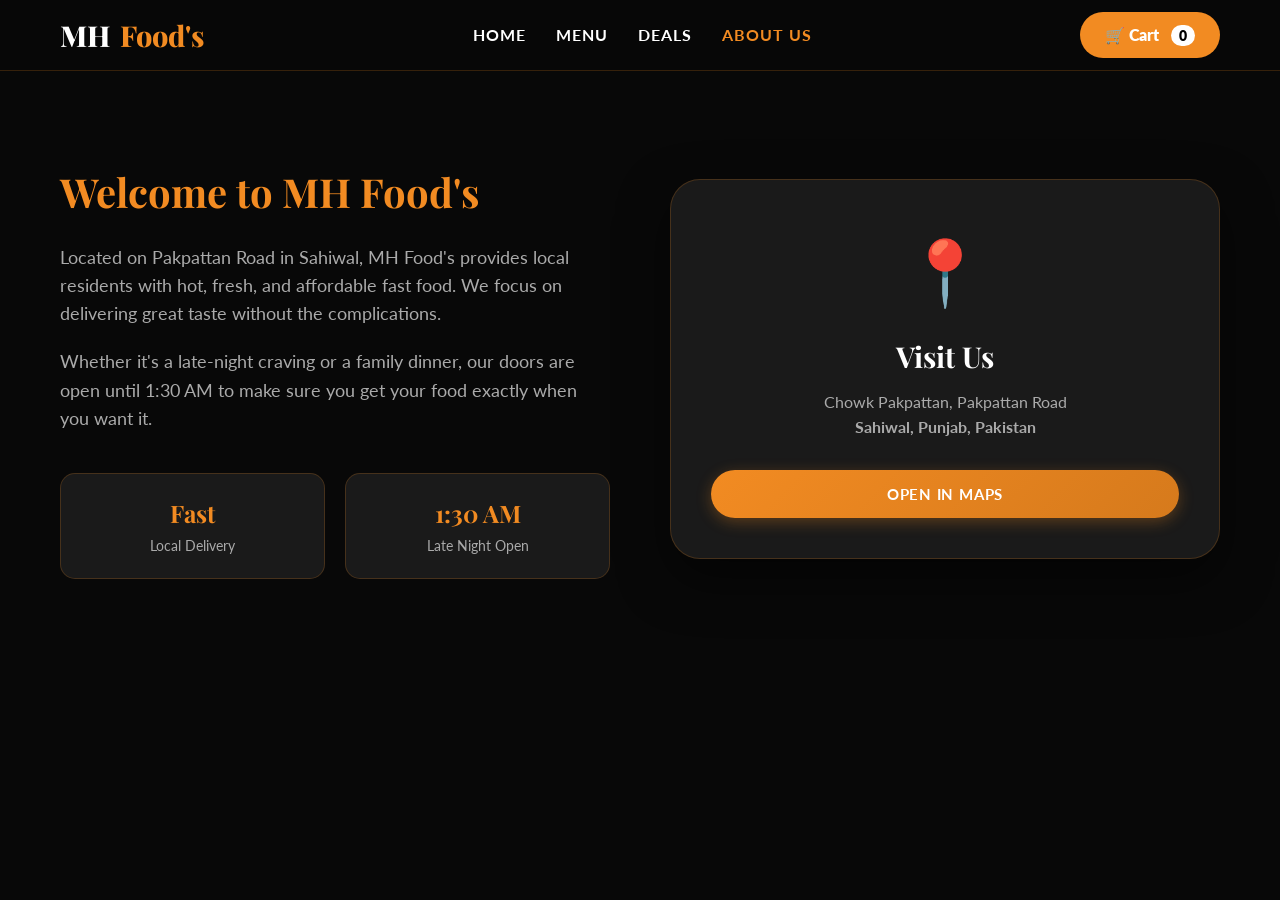
==== mhfood/about.html @ 897f183a "Add files via upload" ====
<!DOCTYPE html>
<html lang="en">
<head>
  <meta charset="UTF-8" />
  <meta name="viewport" content="width=device-width, initial-scale=1.0" />
  <title>About Us | MH Food's</title>
  <link href="https://fonts.googleapis.com/css2?family=Playfair+Display:wght@600;700;800&family=Lato:wght@300;400;700&display=swap" rel="stylesheet" />
  <link rel="stylesheet" href="styles.css" />
</head>
<body>

<!-- GLOBAL HEADER -->
<header class="global-header">
  <div class="container-nav">
    <a href="index.html" class="logo">MH <span>Food's</span></a>
    <nav class="main-nav">
      <ul>
        <li><a href="index.html">Home</a></li>
        <li><a href="menu.html">Menu</a></li>
        <li><a href="deals.html">Deals</a></li>
        <li><a href="about.html" class="active">About Us</a></li>
      </ul>
    </nav>
    <div class="cart-trigger" onclick="toggleCartDrawer()">
      🛒 Cart <span class="cart-badge" id="global-cart-badge">0</span>
    </div>
  </div>
</header>

<main class="section-padding" style="margin-top: 80px;">
  <div class="container">
    <div style="display:grid; grid-template-columns: 1fr 1fr; gap: 60px; align-items: center;" class="anim-fade-up">
      <div>
        <h2 style="font-size:2.5rem; margin-bottom:20px; color:var(--gold);">Welcome to MH Food's</h2>
        <p style="color:var(--text-muted); font-size:1.1rem; margin-bottom:20px;">
          Located on Pakpattan Road in Sahiwal, MH Food's provides local residents with hot, fresh, and affordable fast food. We focus on delivering great taste without the complications.
        </p>
        <p style="color:var(--text-muted); font-size:1.1rem; margin-bottom:40px;">
          Whether it's a late-night craving or a family dinner, our doors are open until 1:30 AM to make sure you get your food exactly when you want it.
        </p>
        <div style="display:flex; gap: 20px;">
          <div style="background:var(--bg-card); padding:20px; border-radius:15px; border:1px solid var(--border); text-align:center; flex:1;">
            <h3 style="color:var(--gold); font-size:1.5rem;">Fast</h3>
            <span style="font-size:0.9rem; color:#aaa;">Local Delivery</span>
          </div>
          <div style="background:var(--bg-card); padding:20px; border-radius:15px; border:1px solid var(--border); text-align:center; flex:1;">
            <h3 style="color:var(--gold); font-size:1.5rem;">1:30 AM</h3>
            <span style="font-size:0.9rem; color:#aaa;">Late Night Open</span>
          </div>
        </div>
      </div>
      <div>
        <div style="background:var(--bg-card); border-radius:30px; padding:40px; text-align:center; box-shadow: 0 20px 50px rgba(0,0,0,0.5); border: 1px solid var(--border);">
          <span style="font-size:4rem; display:block; margin-bottom:10px;">📍</span>
          <h3 style="margin-bottom:10px; font-size:1.8rem;">Visit Us</h3>
          <p style="color:var(--text-muted); margin-bottom:30px;">Chowk Pakpattan, Pakpattan Road<br/><strong>Sahiwal, Punjab, Pakistan</strong></p>
          <a href="https://maps.google.com/?q=MH+Foods+Sahiwal" target="_blank" class="btn btn-primary" style="width:100%;">Open in Maps</a>
        </div>
      </div>
    </div>
  </div>
</main>

<script src="app.js"></script>
</body>
</html>
---- mhfood/styles.css ----
/* ============================================================
   MH Foods — Global Stylesheet
   ============================================================ */
:root {
  --gold: #f28b22;
  --gold-dark: #d67a1c;
  --bg-dark: #080808;
  --bg-section: #121212;
  --bg-card: #1a1a1a;
  --footer-bg: #151515;
  --text-main: #ffffff;
  --text-muted: #aaaaaa;
  --border: rgba(242, 139, 34, 0.2);
  
  --font-display: 'Playfair Display', serif;
  --font-body: 'Lato', sans-serif;
  --ease: cubic-bezier(0.25, 1, 0.5, 1);
}

* { margin: 0; padding: 0; box-sizing: border-box; }
body { background-color: var(--bg-dark); color: var(--text-main); font-family: var(--font-body); line-height: 1.6; overflow-x: hidden; }

h1, h2, h3, h4 { font-family: var(--font-display); font-weight: 700; }
a { color: inherit; text-decoration: none; }
ul { list-style: none; }
button { font-family: inherit; cursor: pointer; border: none; background: none; outline: none; }

.container { width: 100%; max-width: 1200px; margin: 0 auto; padding: 0 20px; }
.text-center { text-align: center; }
.section-padding { padding: 80px 0; }
.section-label { display: block; font-size: 0.85rem; text-transform: uppercase; letter-spacing: 0.25em; color: var(--gold); margin-bottom: 10px; font-weight: 800; }
.gold-divider { width: 60px; height: 3px; background: var(--gold); margin: 20px auto; border-radius: 2px; }

/* Buttons */
.btn { display: inline-flex; align-items: center; justify-content: center; gap: 8px; padding: 12px 32px; border-radius: 50px; font-weight: 700; font-size: 0.95rem; letter-spacing: 0.05em; transition: all 0.3s var(--ease); text-transform: uppercase; }
.btn-primary { background: linear-gradient(135deg, var(--gold), var(--gold-dark)); color: #fff; box-shadow: 0 4px 15px rgba(242, 139, 34, 0.3); }
.btn-primary:hover { transform: translateY(-3px); box-shadow: 0 8px 25px rgba(242, 139, 34, 0.5); }
.btn-outline { border: 2px solid var(--gold); color: var(--gold); }
.btn-outline:hover { background: var(--gold); color: #fff; }
.btn-sm { padding: 8px 20px; font-size: 0.85rem; }

/* Header & Logo */
.global-header { position: fixed; top: 0; left: 0; right: 0; background-color: rgba(8, 8, 8, 0.85); backdrop-filter: blur(15px); padding: 12px 0; z-index: 1000; border-bottom: 1px solid var(--border); }
.global-header .container-nav { display: flex; justify-content: space-between; align-items: center; max-width: 1200px; margin: 0 auto; padding: 0 20px; }
.logo { display: flex; align-items: center; gap: 10px; font-size: 1.8rem; font-weight: 800; color: #fff; font-family: var(--font-display); }
.logo span { color: var(--gold); }
.brand-logo { width: 35px; height: 35px; object-fit: contain; filter: drop-shadow(0 0 8px rgba(242,139,34,0.5)); }

.main-nav ul { display: flex; gap: 30px; }
.main-nav a { font-size: 1rem; font-weight: 700; text-transform: uppercase; letter-spacing: 1px; transition: color 0.3s; }
.main-nav a:hover, .main-nav a.active { color: var(--gold); }
.cart-trigger { background: var(--gold); color: #fff; padding: 10px 25px; border-radius: 30px; font-weight: 800; cursor: pointer; transition: transform 0.3s; }
.cart-trigger:hover { transform: scale(1.05); }
.cart-badge { background: #fff; color: #000; padding: 2px 8px; border-radius: 20px; margin-left: 8px; font-size: 0.9rem; }

/* Inside style.css */
.social-icons a {
    display: inline-block;
    margin: 0 10px;
    font-size: 24px; 
    color: #333;     
    transition: color 0.3s ease;
}

.social-icons a[title="Facebook"]:hover { color: #1877F2; }
.social-icons a[title="Instagram"]:hover { color: #E4405F; }
.social-icons a[title="TikTok"]:hover { color: #000000; }
.social-icons a[title="YouTube"]:hover { color: #FF0000; }

/* Centered Expanding Burger Hero - FIXED Z-INDEX & OVERLAP */
.burger-hero-container { height: 300vh; position: relative; background: var(--bg-dark); }
.sticky-burger-wrapper { position: sticky; top: 0; height: 100vh; display: flex; flex-direction: column; align-items: center; justify-content: center; overflow: hidden; background: radial-gradient(circle at center, #2a2a2a 0%, #080808 70%); }

.sticky-burger-wrapper .hero-content {
  position: relative; 
  z-index: 50; /* Pushed extremely high */
  text-align: center; 
  margin-bottom: 15vh; /* Pushed higher up to prevent overlap */
  transition: opacity 0.2s linear;
  pointer-events: none; /* Allows clicks to pass through if image overlaps */
}
.sticky-burger-wrapper h1 { font-size: clamp(3rem, 7vw, 5rem); margin-bottom: 10px; color: #fff; text-shadow: 0 10px 30px rgba(0,0,0,0.8); }
.sticky-burger-wrapper .hero-sub { font-size: 1.2rem; color: #ccc; }

/* Centered Expanding Burger Hero - TWO FRAME CROSSFADE */
.hero-burger-img {
  position: absolute; top: 55%; left: 50%;
  transform: translate(-50%, -35%) scale(1);
  width: 90vw; max-width: 500px; aspect-ratio: 1/1; /* Keeps it square */
  z-index: 10; 
  will-change: transform; filter: drop-shadow(0 20px 30px rgba(0,0,0,0.9)); 
  pointer-events: none;
}

/* Centered Expanding Burger Hero - TWO FRAME OPTIMIZED */
.hero-burger-img {
  position: absolute; top: 55%; left: 50%;
  transform: translate(-50%, -35%) scale(1);
  width: 90vw; max-width: 500px; aspect-ratio: 1/1; 
  z-index: 10; 
  /* Force GPU Acceleration for smooth scaling */
  will-change: transform; 
  filter: drop-shadow(0 20px 30px rgba(0,0,0,0.9)); 
  pointer-events: none;
}

.hero-burger-img img {
  position: absolute; top: 0; left: 0;
  width: 100%; height: 100%; 
  object-fit: contain; /* Prevents the image from being cut off */
  /* Force GPU Acceleration for smooth fading */
  will-change: opacity; 
}

/* Hide the last frame by default */
#burger-zoom { opacity: 0; }

/* Feature ZigZag Rows */
.feature-row { display: flex; align-items: center; gap: 50px; margin-bottom: 80px; }
.feature-row:nth-child(even) { flex-direction: row-reverse; }
.feature-text { flex: 1; }
.feature-text h2 { color: var(--gold); font-size: 2.2rem; margin-bottom: 15px; }
.feature-text p { color: var(--text-muted); font-size: 1.1rem; margin-bottom: 25px; line-height: 1.7; }
.feature-image { flex: 1; display: flex; justify-content: center; }
.feature-img-circle {
  width: 100%; max-width: 400px; aspect-ratio: 1/1;
  border-radius: 50%; overflow: hidden;
  box-shadow: 0 20px 50px rgba(0,0,0,0.8);
  border: 2px solid #333;
}
.feature-img-circle img { width: 100%; height: 100%; object-fit: cover; }

/* Menu Grid & Cards with Images */
.menu-category-title { grid-column: 1 / -1; font-size: 2rem; color: var(--gold); margin: 40px 0 15px; border-bottom: 1px dashed #333; padding-bottom: 10px;}
.menu-grid { display: grid; grid-template-columns: repeat(auto-fill, minmax(280px, 1fr)); gap: 25px; }

.food-card { background: var(--bg-card); border-radius: 12px; overflow: hidden; border: 1px solid #222; transition: all 0.3s; display: flex; flex-direction: column; }
.food-card:hover { transform: translateY(-5px); border-color: var(--gold); box-shadow: 0 10px 25px rgba(0,0,0,0.5); }
.card-img-wrap { width: 100%; height: 200px; overflow: hidden; border-bottom: 1px solid #222;}
.card-img { width: 100%; height: 100%; object-fit: cover; transition: transform 0.5s; }
.food-card:hover .card-img { transform: scale(1.1); }
.card-content { padding: 20px; display: flex; flex-direction: column; flex: 1; }
.card-title { font-size: 1.25rem; margin-bottom: 15px; color: #fff; }
.card-price { font-size: 1.2rem; font-weight: 800; color: var(--gold); font-family: var(--font-display); }

/* Deal Cards */
.deal-card { background: linear-gradient(145deg, #1a1a1a, #111); border: 1px solid var(--gold); border-radius: 15px; overflow: hidden; text-align: center; display: flex; flex-direction: column; }
.deal-card .card-content { padding: 25px; }
.deal-card h3 { color: var(--gold); font-size: 1.5rem; margin-bottom: 15px;}
.deal-card ul { color: #ccc; margin-bottom: 20px; font-size: 0.95rem; text-align: left; list-style: circle inside;}

/* Global Footer & Cart (Kept exactly same) */
.global-footer { background-color: var(--footer-bg); color: #fff; border-top: 1px solid #333; }
.footer-top { max-width: 1200px; margin: 0 auto; padding: 80px 20px 40px; display: grid; grid-template-columns: 2fr 1.5fr 1.5fr; gap: 40px; }
.footer-logo-title { font-family: var(--font-display); font-size: 2rem; margin-bottom: 15px; color: var(--gold); display:flex; align-items:center; }
.about-col p { color: var(--text-muted); font-size: 0.95rem; line-height: 1.6; margin-bottom: 25px; max-width: 90%; }
.social-icons a { display: inline-flex; align-items: center; justify-content: center; width: 45px; height: 45px; background: #222; color: #fff; border-radius: 50%; margin-right: 10px; text-decoration: none; font-size: 0.9rem; font-weight: bold; transition: all 0.3s; border: 1px solid #444; }
.social-icons a:hover { background: var(--gold); border-color: var(--gold); transform: translateY(-3px); color:#000; }
.footer-col h4 { font-family: var(--font-display); font-size: 1.3rem; margin-bottom: 25px; color: #fff; }
.footer-col ul li, .contact-list li { margin-bottom: 15px; color: var(--text-muted); font-size: 0.95rem; }
.footer-col ul a { color: var(--text-muted); transition: color 0.3s; display: inline-block; }
.footer-col ul a:hover { color: var(--gold); transform: translateX(5px); }
.footer-bottom { background: #0a0a0a; padding: 25px 0; border-top: 1px solid #222; }
.fb-inner { max-width: 1200px; margin: 0 auto; padding: 0 20px; display: flex; justify-content: space-between; align-items: center; color: var(--text-muted); }
.payment-methods { display: flex; gap: 8px; flex-wrap: wrap; }
.payment-methods span { background: #1a1a1a; color: #ccc; padding: 6px 12px; border-radius: 4px; font-size: 0.8rem; font-weight: bold; border: 1px solid #333; }

.cart-overlay { position: fixed; inset: 0; background: rgba(0,0,0,0.8); z-index: 2000; opacity: 0; pointer-events: none; transition: opacity 0.4s; }
.cart-overlay.open { opacity: 1; pointer-events: auto; }
.cart-drawer { position: fixed; top: 0; bottom: 0; right: 0; width: 100%; max-width: 400px; background: var(--bg-card); z-index: 2001; transform: translateX(100%); transition: transform 0.4s var(--ease); display: flex; flex-direction: column; border-left: 2px solid var(--gold); }
.cart-drawer.open { transform: translateX(0); }
.cart-header, .cart-footer { padding: 20px; background: #111; }
.cart-header { display: flex; justify-content: space-between; align-items: center; border-bottom: 1px solid #222; }
.cart-header h2 { color: var(--gold); font-size: 1.4rem; }
.close-cart { font-size: 2rem; cursor: pointer; color: #888; transition: color 0.3s; }
.close-cart:hover { color: #fff; }
.cart-body { flex: 1; overflow-y: auto; padding: 20px; display: flex; flex-direction: column; gap: 15px; }
.cart-item { display: flex; justify-content: space-between; align-items: center; padding-bottom: 15px; border-bottom: 1px dashed #333; }
.cart-total { display: flex; justify-content: space-between; font-size: 1.4rem; font-weight: bold; color: var(--gold); margin-bottom: 15px; }
.checkout-form input, .checkout-form textarea { width: 100%; padding: 12px; border-radius: 6px; background: #000; border: 1px solid #333; color: #fff; font-family: var(--font-body); margin-bottom: 10px; }
.checkout-form input:focus, .checkout-form textarea:focus { outline: none; border-color: var(--gold); }

/* Animations */
.anim-fade-up { opacity: 0; transform: translateY(20px); transition: all 0.6s var(--ease); }
.anim-fade-up.active { opacity: 1; transform: translateY(0); }

/* Responsive */
@media (max-width: 992px) { .footer-top { grid-template-columns: 1fr 1fr; } }
@media (max-width: 768px) {
  .footer-top { grid-template-columns: 1fr; text-align: center; }
  .social-icons { display: flex; justify-content: center; }
  .fb-inner { flex-direction: column; gap: 15px; text-align: center; }
  .payment-methods { justify-content: center; }
  .main-nav ul { display: none; }
  .sticky-burger-wrapper h1 { font-size: 3rem; }
  .feature-row, .feature-row:nth-child(even) { flex-direction: column; text-align: center; gap: 30px; }
}

/* --- Footer Container --- */
.site-footer {
    background-color: #121212; /* Dark background */
    color: #e0e0e0;
    padding: 50px 5% 20px 5%;
    font-family: Arial, sans-serif;
}

/* --- Top Main Section (Columns side-by-side) --- */
.footer-main {
    display: flex;
    justify-content: space-between;
    flex-wrap: wrap; /* Allows stacking on mobile phones */
    gap: 30px;
    margin-bottom: 40px;
}

/* Make each column take up equal space */
.footer-col {
    flex: 1;
    min-width: 250px; /* Stops columns from getting too squished */
}

.footer-col h3 {
    color: #ffffff;
    margin-bottom: 20px;
}

/* Clean up lists for Quick Links */
.footer-col ul {
    list-style: none;
    padding: 0;
}

.footer-col ul li {
    margin-bottom: 10px;
}

.footer-col ul li a {
    color: #b3b3b3;
    text-decoration: none;
    transition: color 0.3s ease;
}

.footer-col ul li a:hover {
    color: #ff8c00; /* Orange hover effect */
}

/* --- Social Icons Formatting (Your circles) --- */
.social-icons a {
    display: inline-flex;
    justify-content: center;
    align-items: center;
    width: 40px;
    height: 40px;
    border: 1px solid #555;
    border-radius: 50%;
    color: #fff;
    text-decoration: none;
    margin-right: 10px;
    transition: 0.3s ease;
}

.social-icons a:hover {
    background-color: #ff8c00;
    border-color: #ff8c00;
}

/* --- Bottom Section (Copyright & Payments) --- */
.footer-bottom {
    display: flex;
    justify-content: space-between;
    align-items: center;
    flex-wrap: wrap;
    border-top: 1px solid #333; /* Line separating top and bottom */
    padding-top: 20px;
    gap: 15px;
}

/* Style the payment badges properly */
.pay-badge {
    border: 1px solid #555;
    padding: 6px 12px;
    border-radius: 4px;
    font-size: 14px;
    margin-left: 5px;
    background-color: #1a1a1a;
}
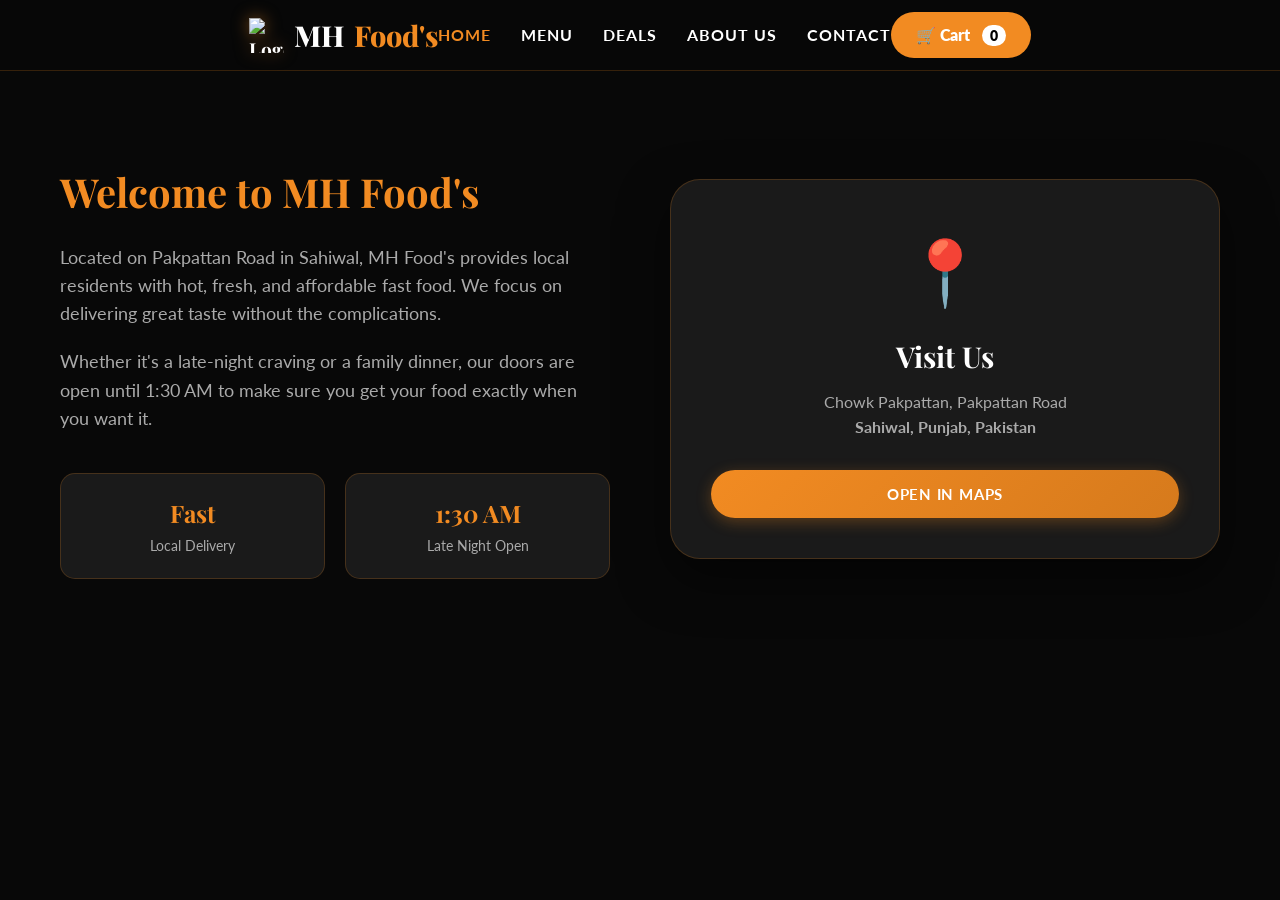
==== commit 2fe74c74: "Update about.html" ====
--- a/mhfood/about.html
+++ b/mhfood/about.html
@@ -12,17 +12,34 @@
 <!-- GLOBAL HEADER -->
 <header class="global-header">
   <div class="container-nav">
-    <a href="index.html" class="logo">MH <span>Food's</span></a>
-    <nav class="main-nav">
+    <!-- 1. Logo -->
+    <a href="index.html" class="logo">
+      <img src="your-logo.png" alt="Logo" class="brand-logo">
+      MH <span>Food's</span>
+    </a>
+
+    <!-- 2. Navigation (Hidden on mobile) -->
+    <nav class="main-nav" id="nav-menu">
       <ul>
-        <li><a href="index.html">Home</a></li>
+        <li><a href="index.html" class="active">Home</a></li>
         <li><a href="menu.html">Menu</a></li>
         <li><a href="deals.html">Deals</a></li>
-        <li><a href="about.html" class="active">About Us</a></li>
+        <li><a href="about.html">About Us</a></li>
+        <li class="mobile-only"><a href="#contact">Contact</a></li> <!-- Added Contact -->
       </ul>
     </nav>
-    <div class="cart-trigger" onclick="toggleCartDrawer()">
-      🛒 Cart <span class="cart-badge" id="global-cart-badge">0</span>
+
+    <!-- 3. Actions: Cart is first, Hamburger is on the RIGHT -->
+    <div class="header-actions">
+      <div class="cart-trigger" onclick="toggleCartDrawer()">
+        🛒 <span class="cart-text">Cart</span> <span class="cart-badge" id="global-cart-badge">0</span>
+      </div>
+      
+      <div class="hamburger" id="hamburger">
+        <span class="bar"></span>
+        <span class="bar"></span>
+        <span class="bar"></span>
+      </div>
     </div>
   </div>
 </header>
@@ -63,4 +80,4 @@
 
 <script src="app.js"></script>
 </body>
-</html>+</html>
--- a/mhfood/styles.css
+++ b/mhfood/styles.css
@@ -143,6 +143,85 @@
 .card-title { font-size: 1.25rem; margin-bottom: 15px; color: #fff; }
 .card-price { font-size: 1.2rem; font-weight: 800; color: var(--gold); font-family: var(--font-display); }
 
+/* --- Basic Header Styling --- */
+header {
+  display: flex;
+  justify-content: space-between;
+  align-items: center;
+  padding: 15px 20px;
+  background-color: #111; /* Dark background to match your site */
+  color: white;
+  position: relative; /* Important for the dropdown menu */
+}
+
+.brand-logo {
+  font-size: 1.2rem;
+  font-weight: bold;
+}
+
+/* --- The Hamburger Icon --- */
+.hamburger {
+  display: flex;
+  flex-direction: column;
+  cursor: pointer;
+  gap: 5px;
+}
+
+.hamburger .bar {
+  width: 25px;
+  height: 3px;
+  background-color: white; /* Color of the 3 lines */
+  transition: 0.3s;
+}
+
+/* --- The Navigation Links (Hidden on mobile by default) --- */
+.nav-links {
+  display: none; /* Hides the menu completely */
+  flex-direction: column;
+  position: absolute;
+  top: 60px; /* Pushes it right below the header */
+  right: 0;
+  width: 100%;
+  background-color: #222; /* Slightly lighter dark background for the menu */
+  text-align: center;
+  padding: 20px 0;
+  z-index: 100; /* Keeps it on top of your burger image */
+}
+
+/* Style the actual links */
+.nav-links a {
+  color: white;
+  text-decoration: none;
+  padding: 15px;
+  font-size: 1.1rem;
+  display: block;
+}
+
+.nav-links a:hover {
+  color: #f39c12; /* Changes to orange when touched/hovered */
+}
+
+/* --- This class is added by Javascript to SHOW the menu --- */
+.nav-links.active {
+  display: flex; 
+}
+
+/* --- DESKTOP VIEW --- */
+/* If someone views on a laptop, show links normally and hide the hamburger */
+@media (min-width: 768px) {
+  .hamburger {
+    display: none;
+  }
+  .nav-links {
+    display: flex;
+    flex-direction: row;
+    position: static;
+    background-color: transparent;
+    padding: 0;
+    width: auto;
+  }
+}
+
 /* Deal Cards */
 .deal-card { background: linear-gradient(145deg, #1a1a1a, #111); border: 1px solid var(--gold); border-radius: 15px; overflow: hidden; text-align: center; display: flex; flex-direction: column; }
 .deal-card .card-content { padding: 25px; }
@@ -283,4 +362,4 @@
     font-size: 14px;
     margin-left: 5px;
     background-color: #1a1a1a;
-}+}
